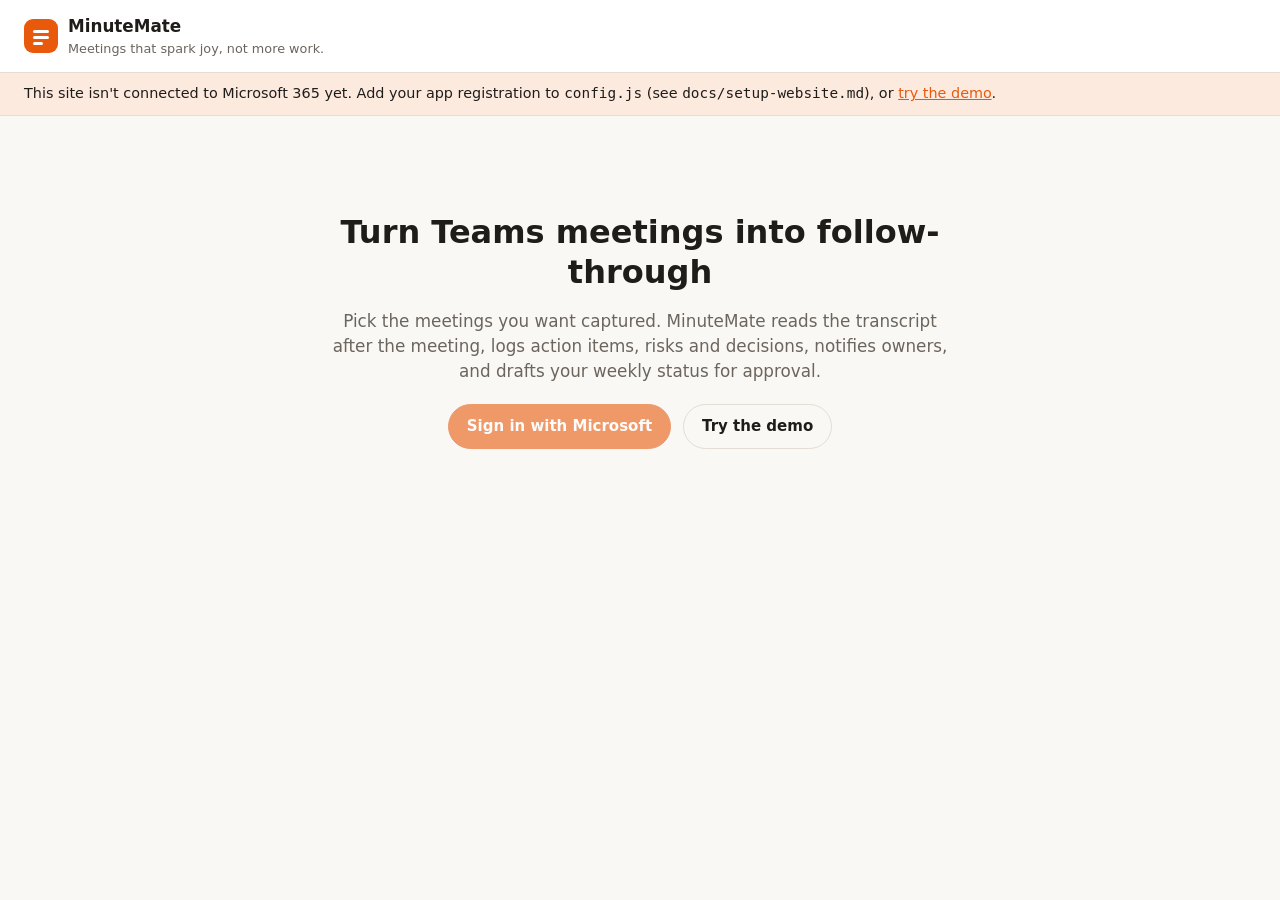
==== web/index.html @ f0a00c71 "Add MinuteMate website (GitHub Pages) and Teams transcript capture flow - web/: static sign-in site " ====
<!doctype html>
<html lang="en">
<head>
  <meta charset="utf-8">
  <meta name="viewport" content="width=device-width, initial-scale=1">
  <title>MinuteMate</title>
  <meta name="description" content="Set up MinuteMate projects and choose which Teams meetings to capture.">
  <link rel="icon" href="data:image/svg+xml,%3Csvg xmlns='http://www.w3.org/2000/svg' viewBox='0 0 32 32'%3E%3Crect width='32' height='32' rx='8' fill='%23e8590c'/%3E%3Cpath d='M9 11h14M9 16h14M9 21h9' stroke='white' stroke-width='2.6' stroke-linecap='round'/%3E%3C/svg%3E">
  <link rel="stylesheet" href="styles.css">
  <script src="config.js"></script>
  <script src="app.js" defer></script>
</head>
<body>
  <header class="topbar">
    <div class="brand">
      <span class="logo" aria-hidden="true"></span>
      <div>
        <strong>MinuteMate</strong>
        <span class="tagline">Meetings that spark joy, not more work.</span>
      </div>
    </div>
    <div class="account" id="account"></div>
  </header>

  <div class="banner" id="banner" hidden></div>

  <main id="main">
    <section class="signin" id="signin" hidden>
      <h1>Turn Teams meetings into follow-through</h1>
      <p>Pick the meetings you want captured. MinuteMate reads the transcript after the meeting, logs action items, risks and decisions, notifies owners, and drafts your weekly status for approval.</p>
      <div class="signin-actions">
        <button class="btn primary" id="signinBtn">Sign in with Microsoft</button>
        <a class="btn ghost" href="?demo=1">Try the demo</a>
      </div>
    </section>

    <div id="app" hidden>
      <nav class="tabs" role="tablist">
        <button role="tab" data-tab="meetings" aria-selected="true">Capture meetings</button>
        <button role="tab" data-tab="projects" aria-selected="false">Projects</button>
        <button role="tab" data-tab="activity" aria-selected="false">Activity</button>
      </nav>

      <div class="project-bar">
        <label for="projectSelect">Project</label>
        <select id="projectSelect"></select>
      </div>

      <!-- Capture meetings -->
      <section class="panel" data-panel="meetings">
        <div class="panel-head">
          <div>
            <h2>Upcoming Teams meetings</h2>
            <p class="muted">Turn on <strong>Capture</strong> for the meetings MinuteMate should process. Transcription must be on during the meeting.</p>
          </div>
          <button class="btn ghost small" id="refreshMeetings">Refresh</button>
        </div>
        <ul class="meeting-list" id="meetingList"></ul>

        <details class="paste-link">
          <summary>Meeting not listed? Add it with its Teams link</summary>
          <form id="linkForm" class="form-grid">
            <label>Meeting title<input name="title" required maxlength="200"></label>
            <label>Teams meeting link<input name="joinUrl" type="url" required placeholder="https://teams.microsoft.com/l/meetup-join/..."></label>
            <label>Starts<input name="start" type="datetime-local" required></label>
            <label>Ends<input name="end" type="datetime-local" required></label>
            <label>Organizer email<input name="organizer" type="email" required></label>
            <div class="form-actions"><button class="btn primary" type="submit">Add meeting</button></div>
          </form>
        </details>
      </section>

      <!-- Projects -->
      <section class="panel" data-panel="projects" hidden>
        <div class="panel-head">
          <div>
            <h2 id="projectFormTitle">Project settings</h2>
            <p class="muted">Who approves the weekly status, and how action item owners hear about their tasks.</p>
          </div>
          <button class="btn ghost small" id="newProjectBtn">+ New project</button>
        </div>
        <form id="projectForm" class="form-grid">
          <input type="hidden" name="id">
          <label>Project name<input name="title" required maxlength="200"></label>
          <label>Project owner email<input name="ownerEmail" type="email" required list="peopleList" autocomplete="off"></label>
          <label>Status approver email<input name="approverEmail" type="email" required list="peopleList" autocomplete="off"></label>
          <fieldset>
            <legend>Notify action item owners by</legend>
            <label class="radio"><input type="radio" name="notify" value="Teams" checked> Teams</label>
            <label class="radio"><input type="radio" name="notify" value="Outlook"> Outlook</label>
            <label class="radio"><input type="radio" name="notify" value="Teams and Outlook"> Both</label>
          </fieldset>
          <label class="switch"><input type="checkbox" name="weekly" checked> <span>Draft a weekly status every Friday for approval</span></label>
          <div class="form-actions"><button class="btn primary" type="submit">Save project</button></div>
        </form>
        <datalist id="peopleList"></datalist>
      </section>

      <!-- Activity -->
      <section class="panel" data-panel="activity" hidden>
        <div class="stats" id="stats"></div>
        <div class="cols">
          <div>
            <h3>Recent meetings</h3>
            <ul class="rows" id="recentMeetings"></ul>
          </div>
          <div>
            <h3>Open action items</h3>
            <ul class="rows" id="openActions"></ul>
          </div>
          <div>
            <h3>Open risks</h3>
            <ul class="rows" id="openRisks"></ul>
          </div>
          <div>
            <h3>Status updates</h3>
            <ul class="rows" id="statusUpdates"></ul>
          </div>
        </div>
      </section>
    </div>
  </main>

  <div class="toast" id="toast" role="status" aria-live="polite"></div>
</body>
</html>
---- web/styles.css ----
:root {
  --bg: #faf8f5;
  --surface: #ffffff;
  --surface-2: #f3efe9;
  --text: #1f1d1a;
  --muted: #6b655d;
  --border: #e4ddd3;
  --accent: #e8590c;
  --accent-ink: #ffffff;
  --accent-soft: #fdeadf;
  --ok: #2b8a3e;
  --warn: #b7791f;
  --bad: #c92a2a;
  --radius: 12px;
  --shadow: 0 1px 2px rgba(0,0,0,.05), 0 4px 16px rgba(0,0,0,.04);
  color-scheme: light;
}
@media (prefers-color-scheme: dark) {
  :root:not([data-theme="light"]) {
    --bg: #161412; --surface: #201d1a; --surface-2: #2a2622; --text: #f2eee8; --muted: #a8a096;
    --border: #3a3530; --accent: #ff7a33; --accent-ink: #1a0f08; --accent-soft: #3a2416;
    --ok: #69db7c; --warn: #ffc94d; --bad: #ff8787; --shadow: none; color-scheme: dark;
  }
}
:root[data-theme="dark"] {
  --bg: #161412; --surface: #201d1a; --surface-2: #2a2622; --text: #f2eee8; --muted: #a8a096;
  --border: #3a3530; --accent: #ff7a33; --accent-ink: #1a0f08; --accent-soft: #3a2416;
  --ok: #69db7c; --warn: #ffc94d; --bad: #ff8787; --shadow: none; color-scheme: dark;
}

* { box-sizing: border-box; }
input[type="radio"], input[type="checkbox"] { accent-color: var(--accent); }
body {
  margin: 0; background: var(--bg); color: var(--text);
  font: 15px/1.5 "Segoe UI", system-ui, -apple-system, Roboto, sans-serif;
}
h1, h2, h3 { line-height: 1.25; margin: 0 0 .4em; }
h2 { font-size: 1.15rem; }
h3 { font-size: .95rem; text-transform: uppercase; letter-spacing: .04em; color: var(--muted); margin-top: .5rem; }
.muted { color: var(--muted); margin: 0; }
a { color: var(--accent); }

.topbar {
  display: flex; align-items: center; justify-content: space-between; gap: 12px;
  padding: 14px 24px; background: var(--surface); border-bottom: 1px solid var(--border);
  position: sticky; top: 0; z-index: 5;
}
.brand { display: flex; align-items: center; gap: 10px; min-width: 0; }
.brand strong { display: block; font-size: 1.05rem; }
.tagline { display: block; font-size: .8rem; color: var(--muted); white-space: nowrap; overflow: hidden; text-overflow: ellipsis; }
.logo {
  width: 34px; height: 34px; border-radius: 9px; background: var(--accent); flex: none; position: relative;
}
.logo::before, .logo::after {
  content: ""; position: absolute; left: 9px; height: 3px; border-radius: 2px; background: var(--accent-ink);
}
.logo::before { top: 11px; width: 16px; box-shadow: 0 6px 0 var(--accent-ink); }
.logo::after { top: 23px; width: 10px; }
.account { display: flex; align-items: center; gap: 10px; font-size: .9rem; color: var(--muted); }

.banner { background: var(--accent-soft); color: var(--text); padding: 10px 24px; font-size: .9rem; border-bottom: 1px solid var(--border); }

main { max-width: 1040px; margin: 0 auto; padding: 24px; }

.signin { max-width: 620px; margin: 8vh auto; text-align: center; }
.signin h1 { font-size: 2rem; }
.signin p { color: var(--muted); font-size: 1.05rem; }
.signin-actions { display: flex; gap: 12px; justify-content: center; flex-wrap: wrap; margin-top: 20px; }

.btn {
  display: inline-flex; align-items: center; justify-content: center; gap: 6px;
  border: 1px solid var(--border); background: var(--surface); color: var(--text);
  padding: 10px 18px; border-radius: 999px; font: inherit; font-weight: 600; cursor: pointer; text-decoration: none;
}
.btn:hover { border-color: var(--accent); }
.btn.primary { background: var(--accent); border-color: var(--accent); color: var(--accent-ink); }
.btn.primary:hover { filter: brightness(1.05); }
.btn.ghost { background: transparent; }
.btn.small { padding: 6px 12px; font-size: .85rem; }
.btn:disabled { opacity: .6; cursor: progress; }
.btn:focus-visible, input:focus-visible, select:focus-visible, button:focus-visible { outline: 3px solid var(--accent); outline-offset: 2px; }

.tabs { display: flex; gap: 4px; border-bottom: 1px solid var(--border); margin-bottom: 16px; overflow-x: auto; }
.tabs button {
  background: none; border: 0; border-bottom: 3px solid transparent; padding: 10px 14px; font: inherit;
  font-weight: 600; color: var(--muted); cursor: pointer; white-space: nowrap;
}
.tabs button[aria-selected="true"] { color: var(--text); border-bottom-color: var(--accent); }

.project-bar { display: flex; align-items: center; gap: 10px; margin-bottom: 16px; }
.project-bar label { font-weight: 600; }
select, input {
  font: inherit; color: var(--text); background: var(--surface); border: 1px solid var(--border);
  border-radius: 8px; padding: 9px 11px; width: 100%;
}
.project-bar select { width: auto; min-width: 220px; max-width: 100%; }

.panel { background: var(--surface); border: 1px solid var(--border); border-radius: var(--radius); padding: 20px; box-shadow: var(--shadow); }
.panel-head { display: flex; justify-content: space-between; align-items: flex-start; gap: 12px; margin-bottom: 14px; }

.meeting-list { list-style: none; margin: 0; padding: 0; }
.meeting {
  display: grid; grid-template-columns: 74px 1fr auto; gap: 14px; align-items: center;
  padding: 12px 4px; border-top: 1px solid var(--border);
}
.meeting:first-child { border-top: 0; }
.date-chip { text-align: center; background: var(--surface-2); border-radius: 10px; padding: 6px 4px; }
.date-chip .d { display: block; font-size: 1.2rem; font-weight: 700; }
.date-chip .m { display: block; font-size: .72rem; text-transform: uppercase; color: var(--muted); letter-spacing: .05em; }
.meeting .title { font-weight: 600; overflow-wrap: anywhere; }
.meeting .meta { font-size: .85rem; color: var(--muted); }
.pill { display: inline-block; font-size: .75rem; font-weight: 600; border-radius: 999px; padding: 2px 9px; background: var(--surface-2); color: var(--muted); }
.pill.ok { background: color-mix(in srgb, var(--ok) 15%, transparent); color: var(--ok); }
.pill.warn { background: color-mix(in srgb, var(--warn) 18%, transparent); color: var(--warn); }
.pill.bad { background: color-mix(in srgb, var(--bad) 15%, transparent); color: var(--bad); }

.toggle { display: inline-flex; align-items: center; gap: 8px; font-size: .85rem; font-weight: 600; cursor: pointer; }
.toggle input { appearance: none; width: 42px; height: 24px; border-radius: 999px; background: var(--border); position: relative; padding: 0; border: 0; cursor: pointer; transition: background .15s; flex: none; }
.toggle input::after { content: ""; position: absolute; top: 3px; left: 3px; width: 18px; height: 18px; border-radius: 50%; background: #fff; transition: transform .15s; }
.toggle input:checked { background: var(--accent); }
.toggle input:checked::after { transform: translateX(18px); }

.empty { color: var(--muted); padding: 18px 4px; }

.paste-link { margin-top: 18px; border-top: 1px solid var(--border); padding-top: 14px; }
.paste-link summary { cursor: pointer; font-weight: 600; color: var(--accent); }
.form-grid { display: grid; grid-template-columns: 1fr 1fr; gap: 14px 18px; margin-top: 14px; }
.form-grid label { display: flex; flex-direction: column; gap: 6px; font-weight: 600; font-size: .9rem; }
.form-grid fieldset { border: 1px solid var(--border); border-radius: 8px; padding: 10px 14px; grid-column: 1 / -1; display: flex; flex-wrap: wrap; gap: 6px 18px; }
.form-grid legend { font-weight: 600; font-size: .9rem; padding: 0 4px; }
.form-grid .radio { flex-direction: row; align-items: center; font-weight: 500; }
.form-grid .radio input, .switch input { width: auto; }
.switch { grid-column: 1 / -1; flex-direction: row !important; align-items: center; font-weight: 500 !important; }
.form-actions { grid-column: 1 / -1; display: flex; justify-content: flex-end; }

.stats { display: grid; grid-template-columns: repeat(4, 1fr); gap: 12px; margin-bottom: 18px; }
.stat { background: var(--surface-2); border-radius: 10px; padding: 12px 14px; }
.stat .n { font-size: 1.6rem; font-weight: 700; display: block; }
.stat .l { font-size: .8rem; color: var(--muted); }
.cols { display: grid; grid-template-columns: 1fr 1fr; gap: 8px 28px; }
.rows { list-style: none; margin: 0 0 16px; padding: 0; }
.rows li { padding: 9px 0; border-top: 1px solid var(--border); display: flex; justify-content: space-between; gap: 10px; align-items: baseline; }
.rows li:first-child { border-top: 0; }
.rows .sub { font-size: .82rem; color: var(--muted); }

.toast {
  position: fixed; left: 50%; bottom: 24px; transform: translateX(-50%) translateY(20px); opacity: 0;
  background: var(--text); color: var(--bg); padding: 10px 18px; border-radius: 999px; font-weight: 600;
  transition: all .2s; pointer-events: none; max-width: calc(100% - 32px);
}
.toast.show { opacity: 1; transform: translateX(-50%) translateY(0); }

@media (max-width: 720px) {
  .topbar, .banner { padding-left: 16px; padding-right: 16px; }
  main { padding: 16px; }
  .tagline { display: none; }
  .form-grid, .cols { grid-template-columns: 1fr; }
  .stats { grid-template-columns: 1fr 1fr; }
  .meeting { grid-template-columns: 56px 1fr; }
  .meeting .toggle { grid-column: 2; }
  .panel-head { flex-direction: column; }
  .project-bar select { min-width: 0; flex: 1; }
  .signin h1 { font-size: 1.6rem; }
}
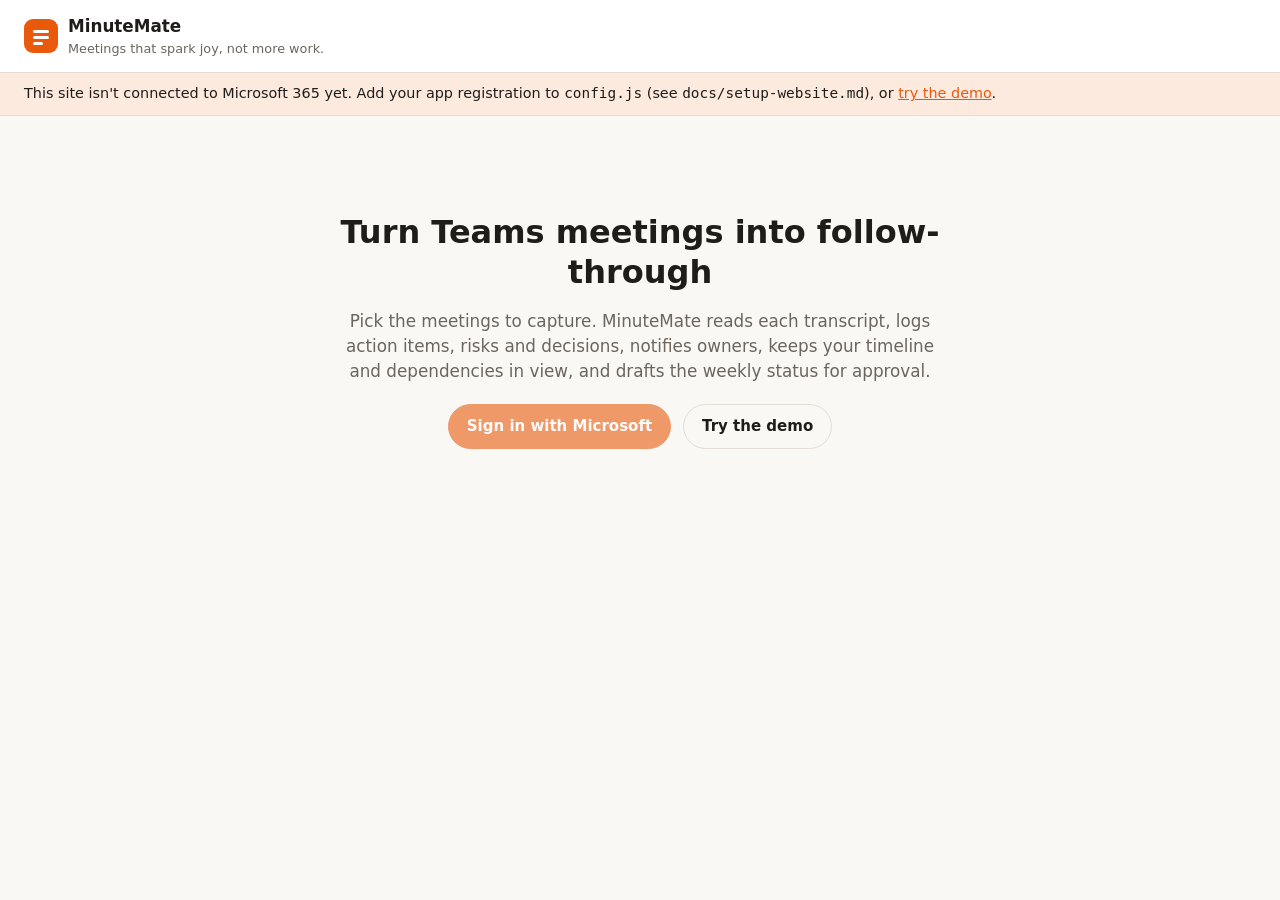
==== commit 184e8bc9: "Phase 3 and 4: meeting capture rules, transcript sweeper, kickoff kit, timeline and tracker Website " ====
--- a/web/index.html
+++ b/web/index.html
@@ -4,11 +4,11 @@
   <meta charset="utf-8">
   <meta name="viewport" content="width=device-width, initial-scale=1">
   <title>MinuteMate</title>
-  <meta name="description" content="Set up MinuteMate projects and choose which Teams meetings to capture.">
+  <meta name="description" content="Capture Teams meetings, track follow-ups and dependencies, and kick off projects with MinuteMate.">
   <link rel="icon" href="data:image/svg+xml,%3Csvg xmlns='http://www.w3.org/2000/svg' viewBox='0 0 32 32'%3E%3Crect width='32' height='32' rx='8' fill='%23e8590c'/%3E%3Cpath d='M9 11h14M9 16h14M9 21h9' stroke='white' stroke-width='2.6' stroke-linecap='round'/%3E%3C/svg%3E">
   <link rel="stylesheet" href="styles.css">
   <script src="config.js"></script>
-  <script src="app.js" defer></script>
+  <script type="module" src="js/app.js"></script>
 </head>
 <body>
   <header class="topbar">
@@ -27,7 +27,7 @@
   <main id="main">
     <section class="signin" id="signin" hidden>
       <h1>Turn Teams meetings into follow-through</h1>
-      <p>Pick the meetings you want captured. MinuteMate reads the transcript after the meeting, logs action items, risks and decisions, notifies owners, and drafts your weekly status for approval.</p>
+      <p>Pick the meetings to capture. MinuteMate reads each transcript, logs action items, risks and decisions, notifies owners, keeps your timeline and dependencies in view, and drafts the weekly status for approval.</p>
       <div class="signin-actions">
         <button class="btn primary" id="signinBtn">Sign in with Microsoft</button>
         <a class="btn ghost" href="?demo=1">Try the demo</a>
@@ -35,92 +35,30 @@
     </section>
 
     <div id="app" hidden>
-      <nav class="tabs" role="tablist">
-        <button role="tab" data-tab="meetings" aria-selected="true">Capture meetings</button>
-        <button role="tab" data-tab="projects" aria-selected="false">Projects</button>
-        <button role="tab" data-tab="activity" aria-selected="false">Activity</button>
-      </nav>
-
       <div class="project-bar">
         <label for="projectSelect">Project</label>
         <select id="projectSelect"></select>
+        <button class="btn small" id="kickoffBtn">+ Kick off a project</button>
       </div>
 
-      <!-- Capture meetings -->
-      <section class="panel" data-panel="meetings">
-        <div class="panel-head">
-          <div>
-            <h2>Upcoming Teams meetings</h2>
-            <p class="muted">Turn on <strong>Capture</strong> for the meetings MinuteMate should process. Transcription must be on during the meeting.</p>
-          </div>
-          <button class="btn ghost small" id="refreshMeetings">Refresh</button>
-        </div>
-        <ul class="meeting-list" id="meetingList"></ul>
+      <nav class="tabs" role="tablist" aria-label="MinuteMate sections">
+        <button role="tab" data-tab="overview" aria-selected="true">Overview</button>
+        <button role="tab" data-tab="meetings" aria-selected="false">Meetings</button>
+        <button role="tab" data-tab="tracker" aria-selected="false">Tracker</button>
+        <button role="tab" data-tab="timeline" aria-selected="false">Timeline</button>
+        <button role="tab" data-tab="settings" aria-selected="false">Settings</button>
+      </nav>
 
-        <details class="paste-link">
-          <summary>Meeting not listed? Add it with its Teams link</summary>
-          <form id="linkForm" class="form-grid">
-            <label>Meeting title<input name="title" required maxlength="200"></label>
-            <label>Teams meeting link<input name="joinUrl" type="url" required placeholder="https://teams.microsoft.com/l/meetup-join/..."></label>
-            <label>Starts<input name="start" type="datetime-local" required></label>
-            <label>Ends<input name="end" type="datetime-local" required></label>
-            <label>Organizer email<input name="organizer" type="email" required></label>
-            <div class="form-actions"><button class="btn primary" type="submit">Add meeting</button></div>
-          </form>
-        </details>
-      </section>
-
-      <!-- Projects -->
-      <section class="panel" data-panel="projects" hidden>
-        <div class="panel-head">
-          <div>
-            <h2 id="projectFormTitle">Project settings</h2>
-            <p class="muted">Who approves the weekly status, and how action item owners hear about their tasks.</p>
-          </div>
-          <button class="btn ghost small" id="newProjectBtn">+ New project</button>
-        </div>
-        <form id="projectForm" class="form-grid">
-          <input type="hidden" name="id">
-          <label>Project name<input name="title" required maxlength="200"></label>
-          <label>Project owner email<input name="ownerEmail" type="email" required list="peopleList" autocomplete="off"></label>
-          <label>Status approver email<input name="approverEmail" type="email" required list="peopleList" autocomplete="off"></label>
-          <fieldset>
-            <legend>Notify action item owners by</legend>
-            <label class="radio"><input type="radio" name="notify" value="Teams" checked> Teams</label>
-            <label class="radio"><input type="radio" name="notify" value="Outlook"> Outlook</label>
-            <label class="radio"><input type="radio" name="notify" value="Teams and Outlook"> Both</label>
-          </fieldset>
-          <label class="switch"><input type="checkbox" name="weekly" checked> <span>Draft a weekly status every Friday for approval</span></label>
-          <div class="form-actions"><button class="btn primary" type="submit">Save project</button></div>
-        </form>
-        <datalist id="peopleList"></datalist>
-      </section>
-
-      <!-- Activity -->
-      <section class="panel" data-panel="activity" hidden>
-        <div class="stats" id="stats"></div>
-        <div class="cols">
-          <div>
-            <h3>Recent meetings</h3>
-            <ul class="rows" id="recentMeetings"></ul>
-          </div>
-          <div>
-            <h3>Open action items</h3>
-            <ul class="rows" id="openActions"></ul>
-          </div>
-          <div>
-            <h3>Open risks</h3>
-            <ul class="rows" id="openRisks"></ul>
-          </div>
-          <div>
-            <h3>Status updates</h3>
-            <ul class="rows" id="statusUpdates"></ul>
-          </div>
-        </div>
-      </section>
+      <section class="panel" data-panel="overview" id="view-overview"></section>
+      <section class="panel" data-panel="meetings" id="view-meetings" hidden></section>
+      <section class="panel" data-panel="tracker" id="view-tracker" hidden></section>
+      <section class="panel" data-panel="timeline" id="view-timeline" hidden></section>
+      <section class="panel" data-panel="settings" id="view-settings" hidden></section>
+      <section class="panel" data-panel="kickoff" id="view-kickoff" hidden></section>
     </div>
   </main>
 
+  <datalist id="peopleList"></datalist>
   <div class="toast" id="toast" role="status" aria-live="polite"></div>
 </body>
 </html>
--- a/web/styles.css
+++ b/web/styles.css
@@ -109,7 +109,7 @@
 .date-chip .m { display: block; font-size: .72rem; text-transform: uppercase; color: var(--muted); letter-spacing: .05em; }
 .meeting .title { font-weight: 600; overflow-wrap: anywhere; }
 .meeting .meta { font-size: .85rem; color: var(--muted); }
-.pill { display: inline-block; font-size: .75rem; font-weight: 600; border-radius: 999px; padding: 2px 9px; background: var(--surface-2); color: var(--muted); }
+.pill { white-space: nowrap; display: inline-block; font-size: .75rem; font-weight: 600; border-radius: 999px; padding: 2px 9px; background: var(--surface-2); color: var(--muted); }
 .pill.ok { background: color-mix(in srgb, var(--ok) 15%, transparent); color: var(--ok); }
 .pill.warn { background: color-mix(in srgb, var(--warn) 18%, transparent); color: var(--warn); }
 .pill.bad { background: color-mix(in srgb, var(--bad) 15%, transparent); color: var(--bad); }
@@ -162,3 +162,111 @@
   .project-bar select { min-width: 0; flex: 1; }
   .signin h1 { font-size: 1.6rem; }
 }
+
+/* ---------- Phase 3 + 4 additions ---------- */
+:root { --info: #1971c2; }
+:root[data-theme="dark"] { --info: #74c0fc; }
+@media (prefers-color-scheme: dark) { :root:not([data-theme="light"]) { --info: #74c0fc; } }
+.pill.info { background: color-mix(in srgb, var(--info) 14%, transparent); color: var(--info); }
+
+textarea { font: inherit; color: var(--text); background: var(--surface); border: 1px solid var(--border); border-radius: 8px; padding: 9px 11px; width: 100%; resize: vertical; }
+.project-bar { flex-wrap: wrap; }
+.project-bar .btn { margin-left: auto; }
+.section-title { margin-top: 26px; }
+.small { font-size: .82rem; }
+.hint { font-weight: 400; color: var(--muted); font-size: .8rem; }
+.full, .span2 { grid-column: 1 / -1; }
+.linkish { background: none; border: 0; padding: 4px 0; color: var(--accent); font: inherit; font-weight: 600; cursor: pointer; font-size: .85rem; }
+.icon-btn { background: none; border: 0; color: var(--muted); cursor: pointer; font-size: .9rem; padding: 6px 8px; border-radius: 6px; }
+.icon-btn:hover { color: var(--bad); background: var(--surface-2); }
+.row-end { display: inline-flex; align-items: center; gap: 8px; flex: none; }
+.stat.alert .n { color: var(--bad); }
+.stat .n .pill { font-size: .95rem; padding: 4px 12px; }
+.kit-line { margin: -4px 0 14px; color: var(--muted); }
+.empty-hero { text-align: center; padding: 40px 12px; }
+.empty-hero p { max-width: 520px; margin: 0 auto 18px; }
+.cols .span2 { grid-column: 1 / -1; }
+
+.callout { display: flex; align-items: center; justify-content: space-between; gap: 12px; flex-wrap: wrap;
+  background: var(--accent-soft); border-radius: 10px; padding: 10px 14px; margin-bottom: 10px; }
+
+/* tracker */
+.segmented { display: flex; gap: 4px; background: var(--surface-2); padding: 4px; border-radius: 999px; overflow-x: auto; margin-bottom: 14px; }
+.segmented button { border: 0; background: none; padding: 7px 14px; border-radius: 999px; font: inherit; font-weight: 600; color: var(--muted); cursor: pointer; white-space: nowrap; }
+.segmented button[aria-selected="true"] { background: var(--surface); color: var(--text); box-shadow: var(--shadow); }
+.segmented .count { font-weight: 500; font-size: .8rem; color: var(--muted); margin-left: 2px; }
+.add-row { display: flex; gap: 8px; flex-wrap: wrap; margin-bottom: 12px; }
+.add-row input, .add-row select { flex: 1 1 140px; width: auto; }
+.add-row input[name="title"], .add-row input[name="name"] { flex: 3 1 220px; }
+.filters { display: flex; gap: 10px; align-items: center; flex-wrap: wrap; margin-bottom: 10px; }
+.filters input[type="search"] { flex: 1 1 200px; width: auto; }
+.filters select { width: auto; }
+.filters .spacer { flex: 1; }
+.check { display: inline-flex; align-items: center; gap: 6px; font-size: .9rem; }
+.check input { width: auto; }
+.table-wrap { overflow-x: auto; border: 1px solid var(--border); border-radius: 10px; }
+table.grid { width: 100%; border-collapse: collapse; font-size: .9rem; }
+.grid th { text-align: left; font-size: .76rem; text-transform: uppercase; letter-spacing: .04em; color: var(--muted); background: var(--surface-2); padding: 8px 10px; white-space: nowrap; }
+.grid td { padding: 6px 10px; border-top: 1px solid var(--border); vertical-align: middle; }
+.grid td input, .grid td select { padding: 5px 8px; font-size: .88rem; min-width: 120px; }
+.grid td.t-title { min-width: 220px; font-weight: 600; }
+.grid .sub { font-weight: 400; font-size: .8rem; color: var(--muted); }
+.grid tr.late td.t-title { color: var(--bad); }
+.grid td.empty { text-align: center; }
+
+/* timeline */
+.legend { display: flex; flex-wrap: wrap; gap: 6px 16px; font-size: .82rem; color: var(--muted); margin-bottom: 10px; }
+.legend span { display: inline-flex; align-items: center; gap: 6px; }
+.sw { width: 18px; height: 10px; border-radius: 3px; display: inline-block; }
+.sw.done { background: var(--ok); } .sw.progress { background: var(--accent); } .sw.todo { background: var(--border); }
+.sw.blocked { background: var(--bad); } .sw.gate { width: 10px; height: 10px; transform: rotate(45deg); border-radius: 1px; background: var(--muted); }
+.sw.conflict { height: 0; border-top: 2px dashed var(--bad); border-radius: 0; }
+.gantt-wrap { border: 1px solid var(--border); border-radius: 10px; background: var(--surface); overflow: hidden; }
+.gantt-frame { display: flex; }
+.gantt-labels { flex: none; border-right: 1px solid var(--border); }
+.gantt-scroll { overflow-x: auto; flex: 1; min-width: 0; }
+.gantt { display: block; font-family: inherit; }
+.gantt .grid-line { stroke: var(--border); stroke-width: 1; }
+.gantt .axis { fill: var(--muted); font-size: 11px; }
+.gantt .lane-bg { fill: var(--surface-2); }
+.gantt .lane { fill: var(--text); font-size: 12px; font-weight: 700; text-transform: uppercase; letter-spacing: .04em; }
+.gantt .label { fill: var(--text); font-size: 12.5px; }
+.gantt .bar { cursor: pointer; stroke-width: 2; }
+.gantt .bar:focus { outline: none; stroke: var(--text); }
+.gantt .bar.done { fill: var(--ok); stroke: var(--ok); }
+.gantt .bar.progress { fill: var(--accent); stroke: var(--accent); }
+.gantt .bar.todo { fill: var(--border); stroke: var(--muted); }
+.gantt .bar.blocked { fill: var(--bad); stroke: var(--bad); }
+.gantt .dep { fill: none; stroke: var(--muted); stroke-width: 1.4; }
+.gantt .dep.bad { stroke: var(--bad); stroke-dasharray: 4 3; stroke-width: 1.8; }
+.gantt .arrow-head { fill: var(--muted); } .gantt .arrow-head.bad { fill: var(--bad); }
+.gantt .today { stroke: var(--info); stroke-width: 2; }
+.gantt .today-label { fill: var(--info); font-size: 11px; font-weight: 700; }
+.issues li span:first-child { line-height: 1.45; }
+.deps { max-height: 180px; overflow-y: auto; }
+
+/* kickoff */
+.repeater { display: flex; flex-direction: column; gap: 8px; }
+.rep-row { display: grid; grid-template-columns: 1.2fr 1.4fr 1.2fr 150px 36px; gap: 8px; align-items: center; }
+.kit { display: grid; grid-template-columns: 1fr 1fr; gap: 14px; }
+.kit-card { border: 1px solid var(--border); border-radius: 10px; padding: 14px 16px; }
+.kit-card dl { margin: 0; display: grid; grid-template-columns: 120px 1fr; gap: 6px 12px; }
+.kit-card dt { color: var(--muted); font-size: .85rem; } .kit-card dd { margin: 0; }
+table.raci { width: 100%; border-collapse: collapse; font-size: .9rem; }
+.raci th, .raci td { padding: 6px 8px; border-bottom: 1px solid var(--border); text-align: left; }
+.raci th:nth-child(n+3), .raci td.mark { text-align: center; width: 34px; color: var(--accent); }
+.ms-list { margin: 0; padding-left: 20px; } .ms-list li { margin: 4px 0; }
+.ms-list .sub, .checklist { color: var(--muted); font-size: .88rem; }
+.checklist { margin: 0; padding-left: 18px; } .checklist li { margin: 4px 0; color: var(--text); }
+.warn-text { color: var(--warn); font-size: .85rem; margin: 8px 0 0; }
+form .form-actions { margin-top: 18px; gap: 10px; }
+.panel > .form-actions { margin-top: 18px; gap: 10px; display: flex; justify-content: flex-end; }
+
+@media (max-width: 720px) {
+  .project-bar .btn { margin-left: 0; width: 100%; }
+  .rep-row { grid-template-columns: 1fr 1fr; }
+  .rep-row .icon-btn { justify-self: end; }
+  .kit { grid-template-columns: 1fr; }
+  .kit-card dl { grid-template-columns: 1fr; }
+  .filters .spacer { display: none; }
+}
